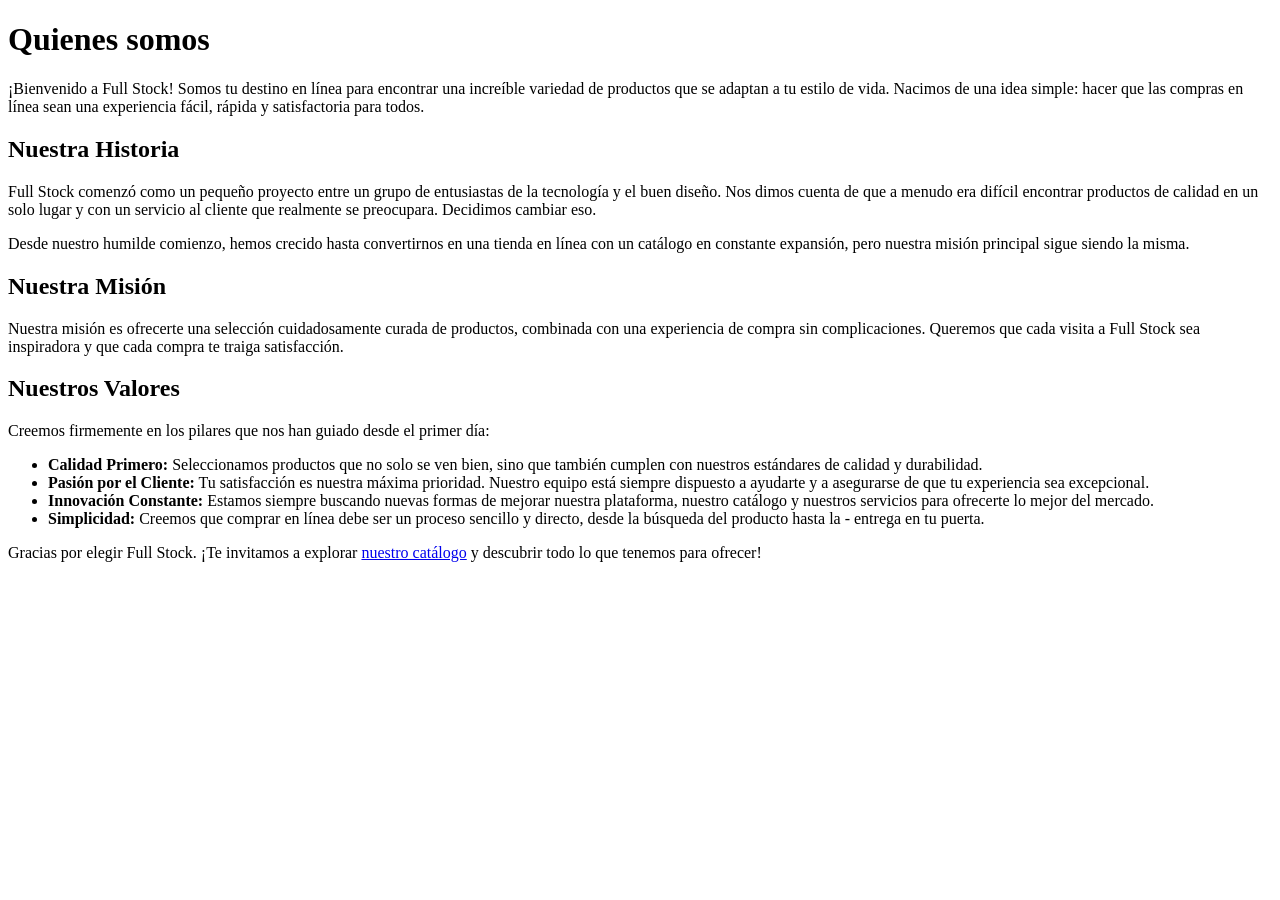
==== about.html @ b3ac774e "Agrega vista Quienes Somos" ====
<!DOCTYPE html>
<html lang="es">
  <head>
    <meta charset="UTF-8" />
    <meta name="viewport" content="width=device-width, initial-scale=1.0" />
    <title>Quienes somos | Full Stock</title>
  </head>
  <body>
    <main>
      <h1>Quienes somos</h1>
      <p>
        ¡Bienvenido a Full Stock! Somos tu destino en línea para encontrar una
        increíble variedad de productos que se adaptan a tu estilo de vida.
        Nacimos de una idea simple: hacer que las compras en línea sean una
        experiencia fácil, rápida y satisfactoria para todos.
      </p>
      <h2>Nuestra Historia</h2>
      <p>
        Full Stock comenzó como un pequeño proyecto entre un grupo de
        entusiastas de la tecnología y el buen diseño. Nos dimos cuenta de que a
        menudo era difícil encontrar productos de calidad en un solo lugar y con
        un servicio al cliente que realmente se preocupara. Decidimos cambiar
        eso.
      </p>
      <p>
        Desde nuestro humilde comienzo, hemos crecido hasta convertirnos en una
        tienda en línea con un catálogo en constante expansión, pero nuestra
        misión principal sigue siendo la misma.
      </p>
      <h2>Nuestra Misión</h2>
      <p>
        Nuestra misión es ofrecerte una selección cuidadosamente curada de
        productos, combinada con una experiencia de compra sin complicaciones.
        Queremos que cada visita a Full Stock sea inspiradora y que cada compra
        te traiga satisfacción.
      </p>
      <h2>Nuestros Valores</h2>
      <p>
        Creemos firmemente en los pilares que nos han guiado desde el primer
        día:
      </p>
      <ul>
        <li>
          <strong>Calidad Primero:</strong>
          Seleccionamos productos que no solo se ven bien, sino que también
          cumplen con nuestros estándares de calidad y durabilidad.
        </li>
        <li>
          <strong>Pasión por el Cliente:</strong> Tu satisfacción es nuestra
          máxima prioridad. Nuestro equipo está siempre dispuesto a ayudarte y a
          asegurarse de que tu experiencia sea excepcional.
        </li>
        <li>
          <strong>Innovación Constante:</strong>
          Estamos siempre buscando nuevas formas de mejorar nuestra plataforma,
          nuestro catálogo y nuestros servicios para ofrecerte lo mejor del
          mercado.
        </li>
        <li>
          <strong>Simplicidad:</strong>
          Creemos que comprar en línea debe ser un proceso sencillo y directo,
          desde la búsqueda del producto hasta la - entrega en tu puerta.
        </li>
      </ul>
      <p>
        Gracias por elegir Full Stock. ¡Te invitamos a explorar
        <!-- Todo: Agrega referencia correcta para 'nuestro catálogo'-->
        <a href="#" target="_blank" rel="noopener noreferrer"
          >nuestro catálogo</a
        >
        y descubrir todo lo que tenemos para ofrecer!
      </p>
    </main>
  </body>
</html>
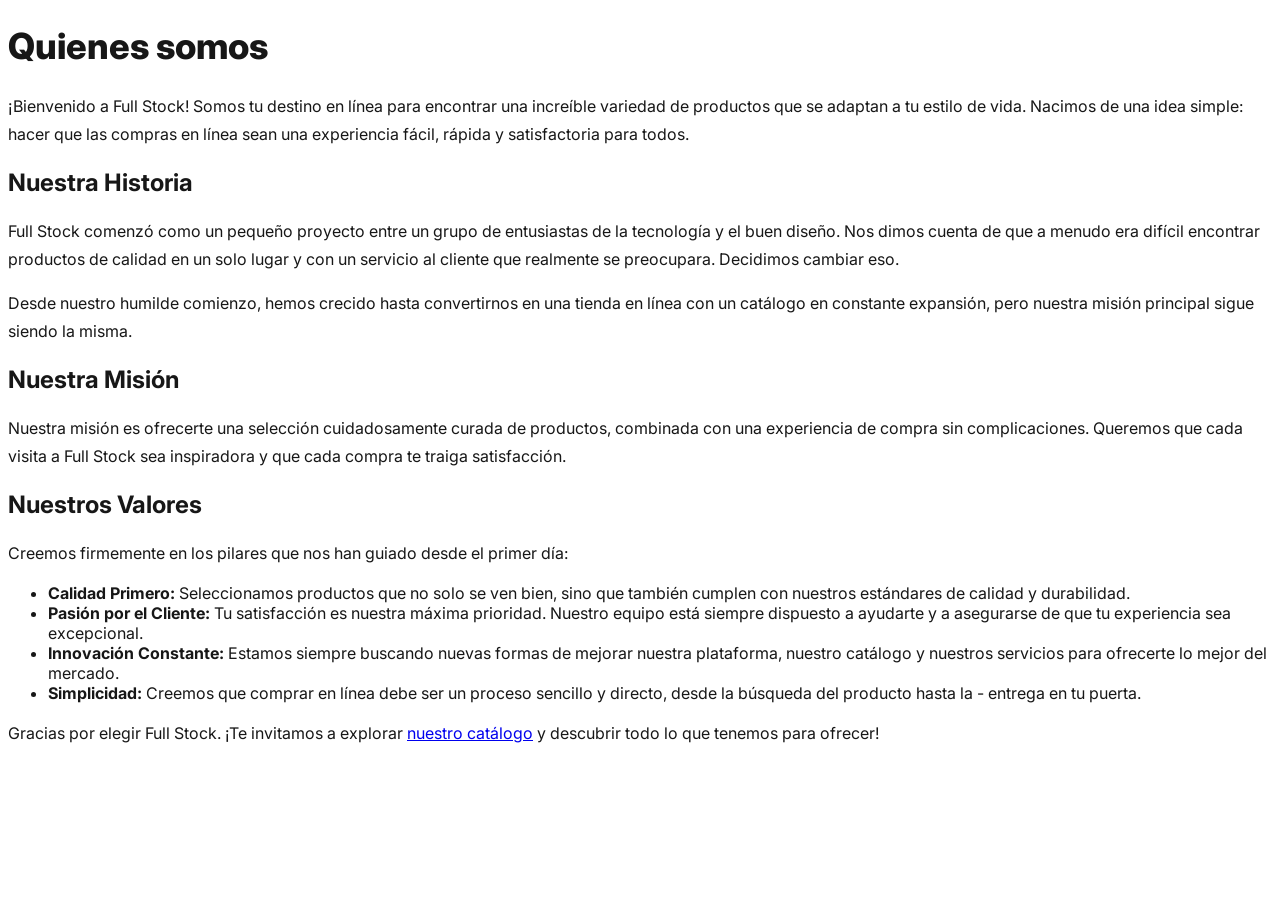
==== commit a8e1e434: "Estiliza vista Quienes Somos con CSS básico" ====
--- a/about.html
+++ b/about.html
@@ -4,6 +4,13 @@
     <meta charset="UTF-8" />
     <meta name="viewport" content="width=device-width, initial-scale=1.0" />
     <title>Quienes somos | Full Stock</title>
+    <link rel="stylesheet" href="./styles.css" />
+    <link rel="preconnect" href="https://fonts.googleapis.com" />
+    <link rel="preconnect" href="https://fonts.gstatic.com" crossorigin />
+    <link
+      href="https://fonts.googleapis.com/css2?family=Inter:400;700;800&display=swap"
+      rel="stylesheet"
+    />
   </head>
   <body>
     <main>
--- a/styles.css
+++ b/styles.css
@@ -0,0 +1,21 @@
+body {
+  color: #171717;
+  background-color: #ffffff;
+  font-family: 'Inter', sans-serif;
+  font-weight: 400;
+  font-size: 1rem;
+}
+
+h1 {
+  font-weight: 800;
+  font-size: 2.25rem;
+}
+
+h2 {
+  font-size: 1.5rem;
+  font-weight: 700;
+}
+
+p {
+  line-height: 1.75rem;
+}
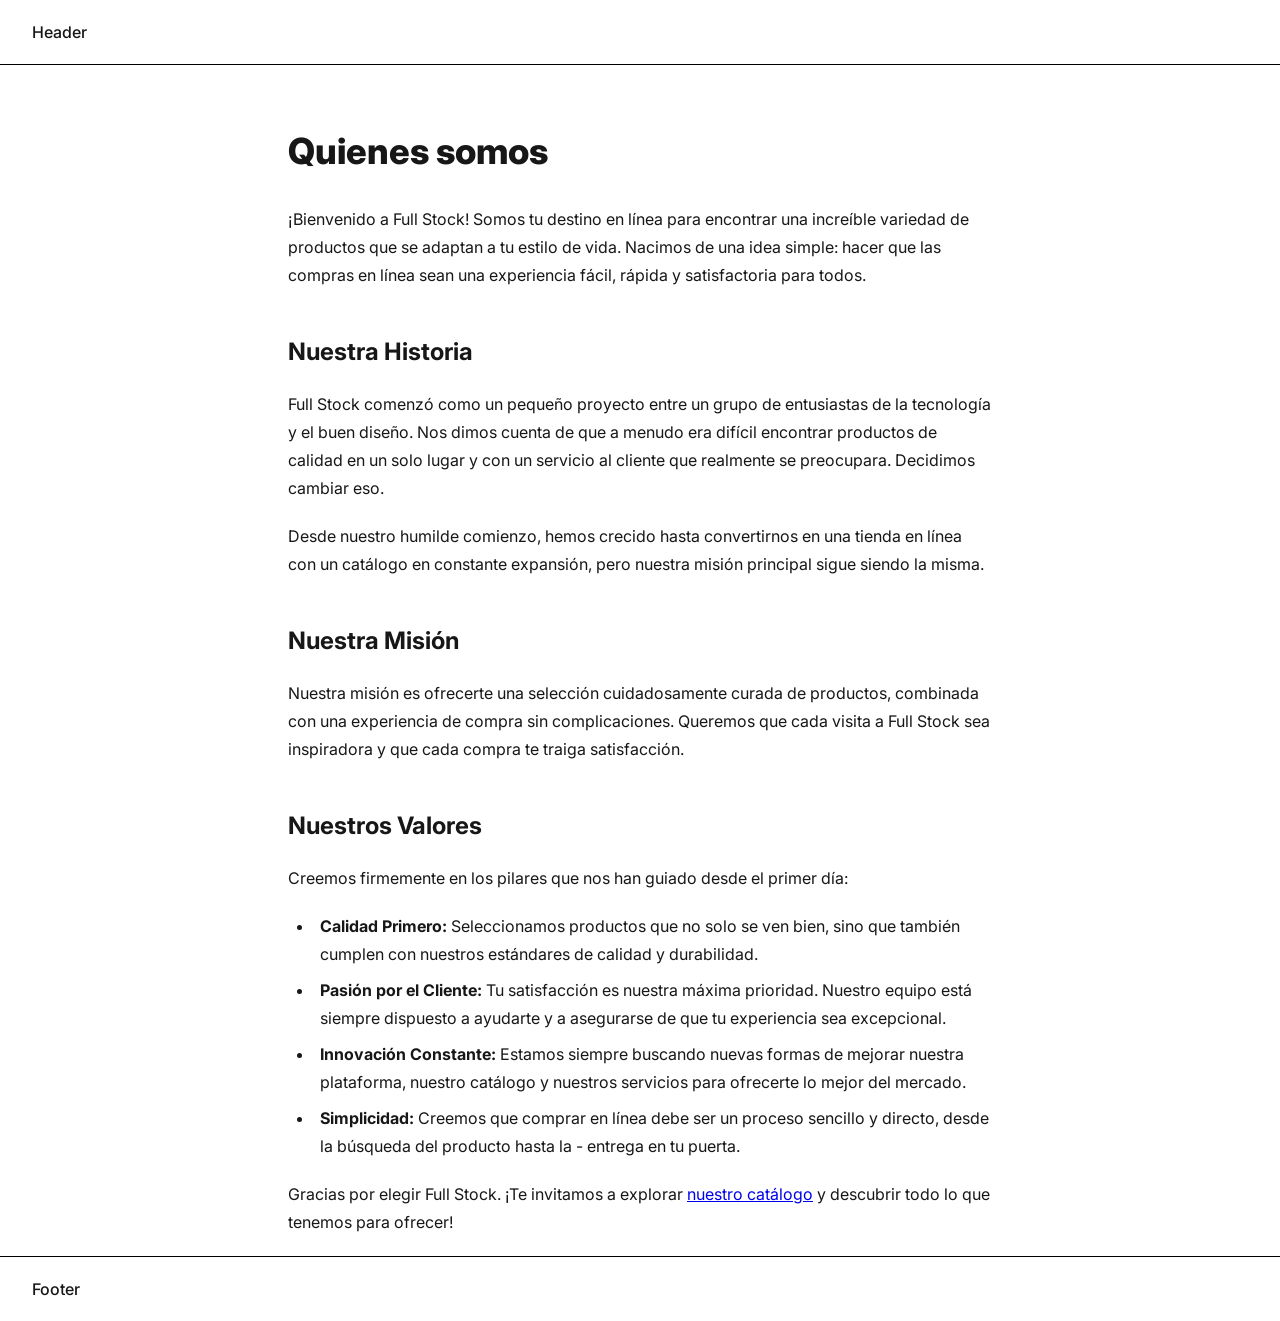
==== commit 1e9cdd7d: "Refactoriza estructura semántica y aplica Box Model en Quienes Somos" ====
--- a/about.html
+++ b/about.html
@@ -4,15 +4,16 @@
     <meta charset="UTF-8" />
     <meta name="viewport" content="width=device-width, initial-scale=1.0" />
     <title>Quienes somos | Full Stock</title>
-    <link rel="stylesheet" href="./styles.css" />
     <link rel="preconnect" href="https://fonts.googleapis.com" />
     <link rel="preconnect" href="https://fonts.gstatic.com" crossorigin />
     <link
       href="https://fonts.googleapis.com/css2?family=Inter:400;700;800&display=swap"
       rel="stylesheet"
     />
+    <link rel="stylesheet" href="./styles.css" />
   </head>
   <body>
+    <header><div>Header</div></header>
     <main>
       <h1>Quienes somos</h1>
       <p>
@@ -78,5 +79,6 @@
         y descubrir todo lo que tenemos para ofrecer!
       </p>
     </main>
+    <footer><div>Footer</div></footer>
   </body>
 </html>
--- a/styles.css
+++ b/styles.css
@@ -1,21 +1,67 @@
+*,
+*::before,
+*::after {
+  margin: 0;
+  padding: 0;
+  box-sizing: border-box;
+}
+
 body {
-  color: #171717;
-  background-color: #ffffff;
   font-family: 'Inter', sans-serif;
   font-weight: 400;
   font-size: 1rem;
+  color: #171717;
+  background-color: #ffffff;
+}
+
+header,
+footer {
+  min-height: 4rem;
+  line-height: 1.5rem;
+  font-size: 1rem;
+  font-weight: 500;
+  padding: 1.25rem 2rem 1.25rem;
+}
+
+header {
+  border-bottom: 1px solid black;
+}
+
+footer {
+  border-top: 1px solid black;
+}
+
+main {
+  margin: 0 auto;
+  max-width: 48rem;
+  padding: 0rem 2rem;
 }
 
 h1 {
+  margin-top: 4rem;
+  margin-bottom: 2rem;
   font-weight: 800;
   font-size: 2.25rem;
 }
 
 h2 {
+  margin: 3rem 0rem 1.5rem;
   font-size: 1.5rem;
   font-weight: 700;
 }
 
 p {
   line-height: 1.75rem;
+  margin-bottom: 1.25rem;
 }
+
+ul {
+  padding-left: 1.625rem;
+  margin-bottom: 1.25rem;
+}
+
+li {
+  line-height: 1.75rem;
+  margin: 0.5rem 0;
+  padding-left: 0.375rem;
+}
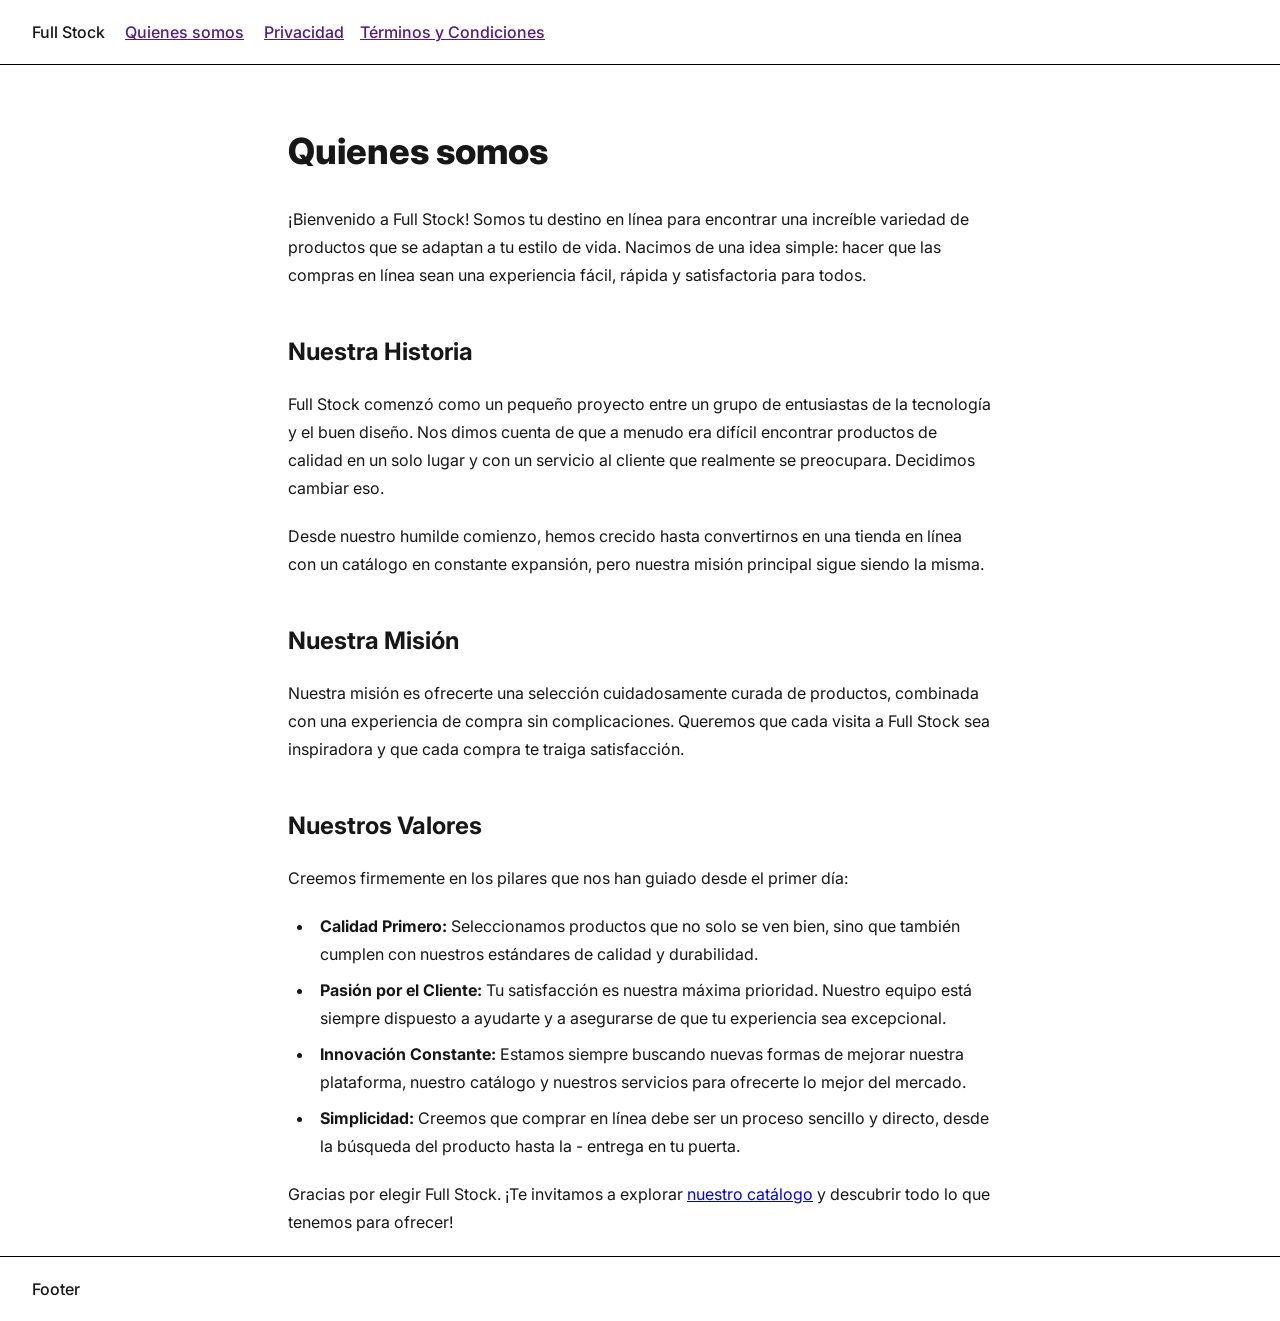
==== commit ee5c11a8: "Crea links de navegacion en Header" ====
--- a/about.html
+++ b/about.html
@@ -10,10 +10,18 @@
       href="https://fonts.googleapis.com/css2?family=Inter:400;700;800&display=swap"
       rel="stylesheet"
     />
-    <link rel="stylesheet" href="./styles.css" />
+    <link rel="stylesheet" href="./css/styles.css" />
   </head>
   <body>
-    <header><div>Header</div></header>
+    <header>
+      <div class="nav-container">
+        <span class="future-logo">Full Stock</span>
+        <nav>
+          <a href="">Quienes somos</a> <a href="">Privacidad</a
+          ><a href="">Términos y Condiciones</a>
+        </nav>
+      </div>
+    </header>
     <main>
       <h1>Quienes somos</h1>
       <p>
@@ -79,6 +87,11 @@
         y descubrir todo lo que tenemos para ofrecer!
       </p>
     </main>
-    <footer><div>Footer</div></footer>
+    <footer>
+      <div class="nav-container">
+        <span class="future-logo">Footer</span>
+        <nav></nav>
+      </div>
+    </footer>
   </body>
 </html>
--- a/css/styles.css
+++ b/css/styles.css
@@ -0,0 +1,80 @@
+*,
+*::before,
+*::after {
+  margin: 0;
+  padding: 0;
+  box-sizing: border-box;
+}
+
+body {
+  font-family: 'Inter', sans-serif;
+  font-weight: 400;
+  font-size: 1rem;
+  color: #171717;
+  background-color: #ffffff;
+}
+
+header {
+  border-bottom: 1px solid black;
+}
+.nav-container {
+  max-width: 80rem;
+  margin: 0 auto;
+  min-height: 4rem;
+  line-height: 1.5rem;
+  font-size: 1rem;
+  font-weight: 500;
+  padding: 1.25rem 2rem 1.25rem;
+}
+
+.future-logo {
+  margin-right: 1rem;
+}
+
+nav {
+  display: inline;
+}
+
+nav a {
+  margin-right: 1rem;
+  padding: 0px;
+}
+
+footer {
+  border-top: 1px solid black;
+}
+
+main {
+  margin: 0 auto;
+  max-width: 48rem;
+  padding: 0rem 2rem;
+}
+
+h1 {
+  margin-top: 4rem;
+  margin-bottom: 2rem;
+  font-weight: 800;
+  font-size: 2.25rem;
+}
+
+h2 {
+  margin: 3rem 0rem 1.5rem;
+  font-size: 1.5rem;
+  font-weight: 700;
+}
+
+p {
+  line-height: 1.75rem;
+  margin-bottom: 1.25rem;
+}
+
+ul {
+  padding-left: 1.625rem;
+  margin-bottom: 1.25rem;
+}
+
+li {
+  line-height: 1.75rem;
+  margin: 0.5rem 0;
+  padding-left: 0.375rem;
+}
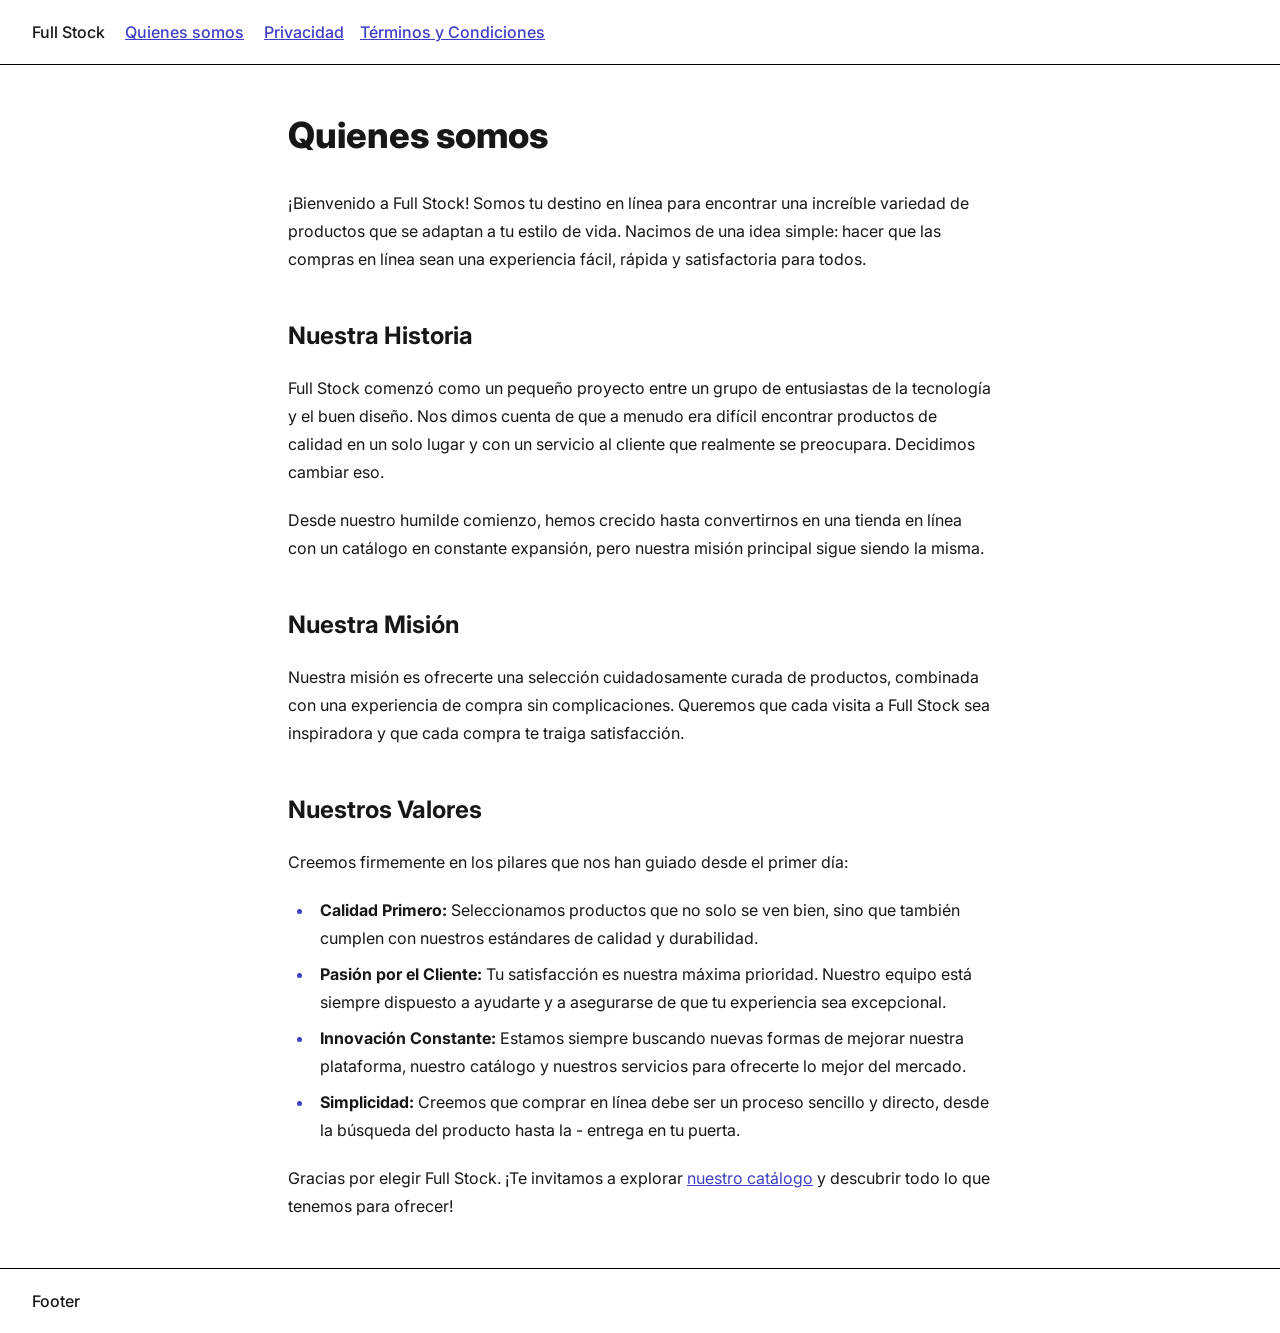
==== commit 1f18d19f: "Agrega paginas privacy y terms" ====
--- a/about.html
+++ b/about.html
@@ -7,7 +7,7 @@
     <link rel="preconnect" href="https://fonts.googleapis.com" />
     <link rel="preconnect" href="https://fonts.gstatic.com" crossorigin />
     <link
-      href="https://fonts.googleapis.com/css2?family=Inter:400;700;800&display=swap"
+      href="https://fonts.googleapis.com/css2?family=Inter:wght@400;700;800&display=swap"
       rel="stylesheet"
     />
     <link rel="stylesheet" href="./css/styles.css" />
@@ -15,72 +15,84 @@
   <body>
     <header>
       <div class="nav-container">
-        <span class="future-logo">Full Stock</span>
+        <span>Full Stock</span>
         <nav>
-          <a href="">Quienes somos</a> <a href="">Privacidad</a
-          ><a href="">Términos y Condiciones</a>
+          <a href="./about.html">Quienes somos</a>
+          <a href="./privacy.html">Privacidad</a
+          ><a href="./terms.html">Términos y Condiciones</a>
         </nav>
       </div>
     </header>
     <main>
-      <h1>Quienes somos</h1>
-      <p>
-        ¡Bienvenido a Full Stock! Somos tu destino en línea para encontrar una
-        increíble variedad de productos que se adaptan a tu estilo de vida.
-        Nacimos de una idea simple: hacer que las compras en línea sean una
-        experiencia fácil, rápida y satisfactoria para todos.
-      </p>
-      <h2>Nuestra Historia</h2>
-      <p>
-        Full Stock comenzó como un pequeño proyecto entre un grupo de
-        entusiastas de la tecnología y el buen diseño. Nos dimos cuenta de que a
-        menudo era difícil encontrar productos de calidad en un solo lugar y con
-        un servicio al cliente que realmente se preocupara. Decidimos cambiar
-        eso.
-      </p>
-      <p>
-        Desde nuestro humilde comienzo, hemos crecido hasta convertirnos en una
-        tienda en línea con un catálogo en constante expansión, pero nuestra
-        misión principal sigue siendo la misma.
-      </p>
-      <h2>Nuestra Misión</h2>
-      <p>
-        Nuestra misión es ofrecerte una selección cuidadosamente curada de
-        productos, combinada con una experiencia de compra sin complicaciones.
-        Queremos que cada visita a Full Stock sea inspiradora y que cada compra
-        te traiga satisfacción.
-      </p>
-      <h2>Nuestros Valores</h2>
-      <p>
-        Creemos firmemente en los pilares que nos han guiado desde el primer
-        día:
-      </p>
-      <ul>
-        <li>
-          <strong>Calidad Primero:</strong>
-          Seleccionamos productos que no solo se ven bien, sino que también
-          cumplen con nuestros estándares de calidad y durabilidad.
-        </li>
-        <li>
-          <strong>Pasión por el Cliente:</strong> Tu satisfacción es nuestra
-          máxima prioridad. Nuestro equipo está siempre dispuesto a ayudarte y a
-          asegurarse de que tu experiencia sea excepcional.
-        </li>
-        <li>
-          <strong>Innovación Constante:</strong>
-          Estamos siempre buscando nuevas formas de mejorar nuestra plataforma,
-          nuestro catálogo y nuestros servicios para ofrecerte lo mejor del
-          mercado.
-        </li>
-        <li>
-          <strong>Simplicidad:</strong>
-          Creemos que comprar en línea debe ser un proceso sencillo y directo,
-          desde la búsqueda del producto hasta la - entrega en tu puerta.
-        </li>
-      </ul>
+      <section>
+        <h1>Quienes somos</h1>
+        <p>
+          ¡Bienvenido a Full Stock! Somos tu destino en línea para encontrar una
+          increíble variedad de productos que se adaptan a tu estilo de vida.
+          Nacimos de una idea simple: hacer que las compras en línea sean una
+          experiencia fácil, rápida y satisfactoria para todos.
+        </p>
+      </section>
+
+      <section>
+        <h2>Nuestra Historia</h2>
+        <p>
+          Full Stock comenzó como un pequeño proyecto entre un grupo de
+          entusiastas de la tecnología y el buen diseño. Nos dimos cuenta de que
+          a menudo era difícil encontrar productos de calidad en un solo lugar y
+          con un servicio al cliente que realmente se preocupara. Decidimos
+          cambiar eso.
+        </p>
+        <p>
+          Desde nuestro humilde comienzo, hemos crecido hasta convertirnos en
+          una tienda en línea con un catálogo en constante expansión, pero
+          nuestra misión principal sigue siendo la misma.
+        </p>
+      </section>
+
+      <section>
+        <h2>Nuestra Misión</h2>
+        <p>
+          Nuestra misión es ofrecerte una selección cuidadosamente curada de
+          productos, combinada con una experiencia de compra sin complicaciones.
+          Queremos que cada visita a Full Stock sea inspiradora y que cada
+          compra te traiga satisfacción.
+        </p>
+      </section>
+
+      <section>
+        <h2>Nuestros Valores</h2>
+        <p>
+          Creemos firmemente en los pilares que nos han guiado desde el primer
+          día:
+        </p>
+        <ul>
+          <li>
+            <strong>Calidad Primero:</strong>
+            Seleccionamos productos que no solo se ven bien, sino que también
+            cumplen con nuestros estándares de calidad y durabilidad.
+          </li>
+          <li>
+            <strong>Pasión por el Cliente:</strong> Tu satisfacción es nuestra
+            máxima prioridad. Nuestro equipo está siempre dispuesto a ayudarte y
+            a asegurarse de que tu experiencia sea excepcional.
+          </li>
+          <li>
+            <strong>Innovación Constante:</strong>
+            Estamos siempre buscando nuevas formas de mejorar nuestra
+            plataforma, nuestro catálogo y nuestros servicios para ofrecerte lo
+            mejor del mercado.
+          </li>
+          <li>
+            <strong>Simplicidad:</strong>
+            Creemos que comprar en línea debe ser un proceso sencillo y directo,
+            desde la búsqueda del producto hasta la - entrega en tu puerta.
+          </li>
+        </ul>
+      </section>
       <p>
         Gracias por elegir Full Stock. ¡Te invitamos a explorar
-        <!-- Todo: Agrega referencia correcta para 'nuestro catálogo'-->
+        <!-- Todo: Agrega referencia correcta para 'nuestro catálogo' -->
         <a href="#" target="_blank" rel="noopener noreferrer"
           >nuestro catálogo</a
         >
@@ -89,8 +101,8 @@
     </main>
     <footer>
       <div class="nav-container">
-        <span class="future-logo">Footer</span>
-        <nav></nav>
+        <span>Footer</span>
+        <!-- <nav></nav> -->
       </div>
     </footer>
   </body>
--- a/css/styles.css
+++ b/css/styles.css
@@ -1,15 +1,15 @@
 *,
 *::before,
 *::after {
+  padding: 0;
   margin: 0;
-  padding: 0;
   box-sizing: border-box;
 }
 
 body {
   font-family: 'Inter', sans-serif;
+  font-size: 1rem;
   font-weight: 400;
-  font-size: 1rem;
   color: #171717;
   background-color: #ffffff;
 }
@@ -17,17 +17,18 @@
 header {
   border-bottom: 1px solid black;
 }
+
 .nav-container {
   max-width: 80rem;
+  min-height: 4rem;
+  padding: 1.25rem 2rem 1.25rem;
   margin: 0 auto;
-  min-height: 4rem;
   line-height: 1.5rem;
   font-size: 1rem;
   font-weight: 500;
-  padding: 1.25rem 2rem 1.25rem;
 }
 
-.future-logo {
+.nav-container span {
   margin-right: 1rem;
 }
 
@@ -35,9 +36,13 @@
   display: inline;
 }
 
+a {
+  color: #3f3fc6;
+}
+
 nav a {
+  padding: 0px;
   margin-right: 1rem;
-  padding: 0px;
 }
 
 footer {
@@ -45,36 +50,50 @@
 }
 
 main {
-  margin: 0 auto;
   max-width: 48rem;
   padding: 0rem 2rem;
+  margin: 3rem auto;
+}
+
+section {
+  margin-top: 3rem;
 }
 
 h1 {
-  margin-top: 4rem;
   margin-bottom: 2rem;
+  font-size: 2.25rem;
   font-weight: 800;
-  font-size: 2.25rem;
 }
 
 h2 {
-  margin: 3rem 0rem 1.5rem;
+  margin-bottom: 1.5rem;
   font-size: 1.5rem;
   font-weight: 700;
 }
 
 p {
+  margin-bottom: 1.25rem;
   line-height: 1.75rem;
-  margin-bottom: 1.25rem;
 }
 
 ul {
   padding-left: 1.625rem;
   margin-bottom: 1.25rem;
+  list-style: disc;
 }
 
 li {
+  padding-left: 0.375rem;
+  margin: 0.5rem 0;
   line-height: 1.75rem;
-  margin: 0.5rem 0;
-  padding-left: 0.375rem;
 }
+
+li::marker {
+  color: #3f3fc6;
+}
+
+code {
+  font-family: 'Inter', sans-serif;
+  font-size: 0.875rem;
+  font-weight: 600;
+}
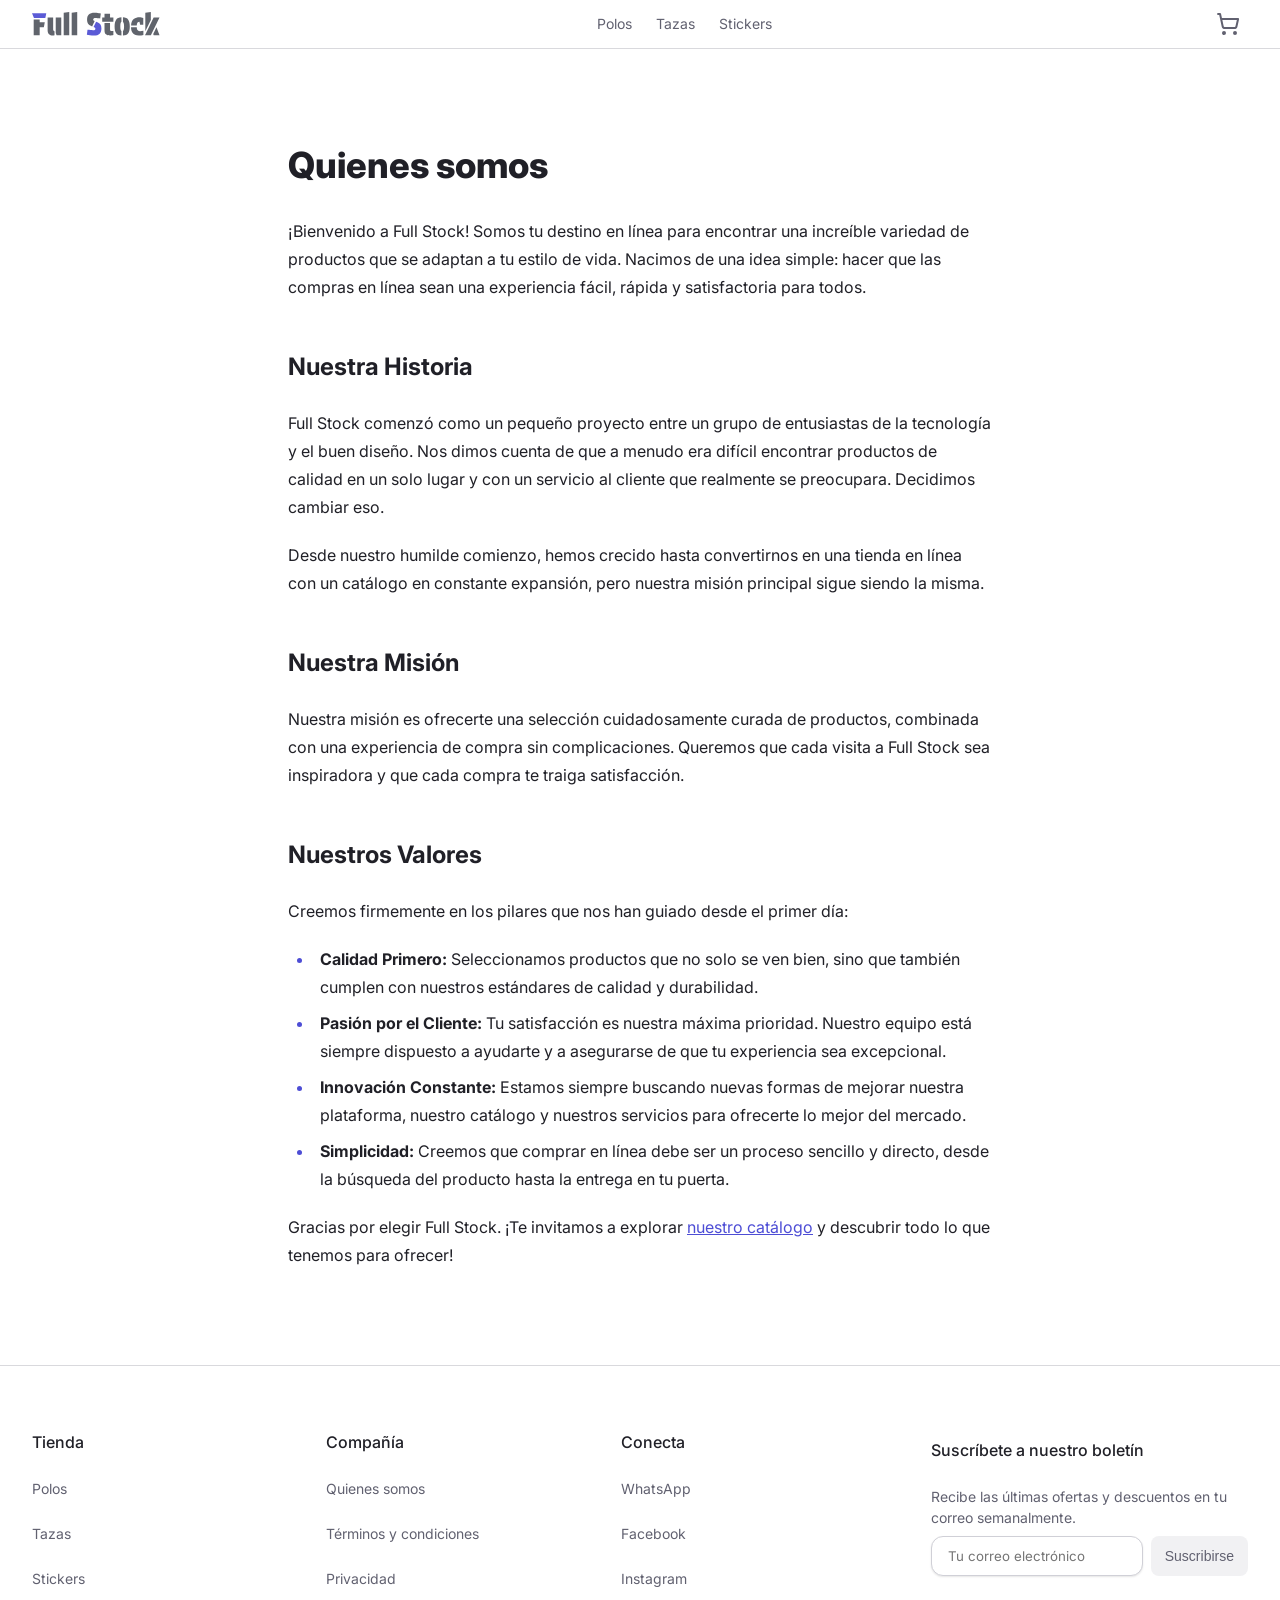
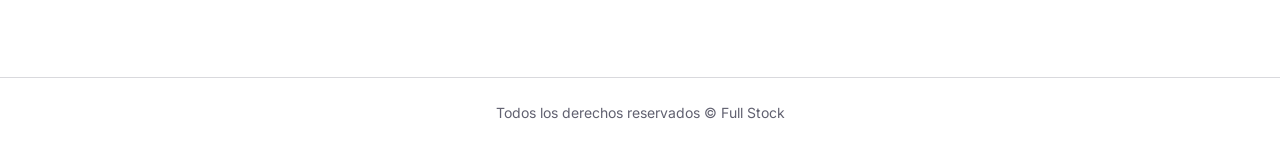
==== commit 05de1387: "Termina refactorizacion de index y paginas con contenido - Agrega logo como un ancla hacia home (ind" ====
--- a/about.html
+++ b/about.html
@@ -7,102 +7,196 @@
     <link rel="preconnect" href="https://fonts.googleapis.com" />
     <link rel="preconnect" href="https://fonts.gstatic.com" crossorigin />
     <link
-      href="https://fonts.googleapis.com/css2?family=Inter:wght@400;700;800&display=swap"
+      href="https://fonts.googleapis.com/css2?family=Inter:wght@100..900&display=swap"
       rel="stylesheet"
     />
-    <link rel="stylesheet" href="./css/styles.css" />
+    <link rel="stylesheet" href="./css/index.css" />
   </head>
   <body>
-    <header>
-      <div class="nav-container">
-        <span>Full Stock</span>
-        <nav>
-          <a href="./about.html">Quienes somos</a>
-          <a href="./privacy.html">Privacidad</a
-          ><a href="./terms.html">Términos y Condiciones</a>
+    <header class="header">
+      <div class="container container--header">
+        <a class="logo-container" href="./index.html">
+          <img
+            class="header__logo"
+            src="./images/Full Stock.svg"
+            alt="Logo de FullStock"
+            width="128"
+          />
+        </a>
+        <nav class="header__nav">
+          <ul class="header__links">
+            <li class="header__link header__link--polos">Polos</li>
+            <li class="header__link header__link--tazas">Tazas</li>
+            <li class="header__link header__link--stickers">Stickers</li>
+          </ul>
         </nav>
+        <button class="button button--ghost button--xl-icon">
+          <svg
+            width="24"
+            height="24"
+            viewBox="0 0 24 24"
+            fill="none"
+            xmlns="http://www.w3.org/2000/svg"
+          >
+            <path
+              d="M2.05005 2.05005H4.05005L6.71005 14.47C6.80763 14.9249 7.06072 15.3315 7.42576 15.6199C7.7908 15.9083 8.24495 16.0604 8.71005 16.05H18.49C18.9452 16.0493 19.3865 15.8933 19.7411 15.6079C20.0956 15.3224 20.3422 14.9246 20.4401 14.48L22.09 7.05005H5.12005M9 21C9 21.5523 8.55228 22 8 22C7.44772 22 7 21.5523 7 21C7 20.4477 7.44772 20 8 20C8.55228 20 9 20.4477 9 21ZM20 21C20 21.5523 19.5523 22 19 22C18.4477 22 18 21.5523 18 21C18 20.4477 18.4477 20 19 20C19.5523 20 20 20.4477 20 21Z"
+              stroke="currentColor"
+              stroke-width="2"
+              stroke-linecap="round"
+              stroke-linejoin="round"
+            />
+          </svg>
+        </button>
       </div>
     </header>
-    <main>
-      <section>
-        <h1>Quienes somos</h1>
-        <p>
-          ¡Bienvenido a Full Stock! Somos tu destino en línea para encontrar una
-          increíble variedad de productos que se adaptan a tu estilo de vida.
-          Nacimos de una idea simple: hacer que las compras en línea sean una
-          experiencia fácil, rápida y satisfactoria para todos.
+    <main class="content">
+      <section class="section about">
+        <div class="container">
+          <div class="about__item">
+            <h1 class="about__title">Quienes somos</h1>
+            <p class="about__text">
+              ¡Bienvenido a Full Stock! Somos tu destino en línea para encontrar
+              una increíble variedad de productos que se adaptan a tu estilo de
+              vida. Nacimos de una idea simple: hacer que las compras en línea
+              sean una experiencia fácil, rápida y satisfactoria para todos.
+            </p>
+          </div>
+
+          <div class="about__item">
+            <h2 class="about__subtitle">Nuestra Historia</h2>
+            <p class="about__text">
+              Full Stock comenzó como un pequeño proyecto entre un grupo de
+              entusiastas de la tecnología y el buen diseño. Nos dimos cuenta de
+              que a menudo era difícil encontrar productos de calidad en un solo
+              lugar y con un servicio al cliente que realmente se preocupara.
+              Decidimos cambiar eso.
+            </p>
+            <p class="about__text">
+              Desde nuestro humilde comienzo, hemos crecido hasta convertirnos
+              en una tienda en línea con un catálogo en constante expansión,
+              pero nuestra misión principal sigue siendo la misma.
+            </p>
+          </div>
+
+          <div class="about__item">
+            <h2 class="about__subtitle">Nuestra Misión</h2>
+            <p class="about__text">
+              Nuestra misión es ofrecerte una selección cuidadosamente curada de
+              productos, combinada con una experiencia de compra sin
+              complicaciones. Queremos que cada visita a Full Stock sea
+              inspiradora y que cada compra te traiga satisfacción.
+            </p>
+          </div>
+
+          <div class="about__item">
+            <h2 class="about__subtitle">Nuestros Valores</h2>
+            <p class="about__text">
+              Creemos firmemente en los pilares que nos han guiado desde el
+              primer día:
+            </p>
+            <ul class="about__list">
+              <li class="about__list-item">
+                <strong class="about__list-strong">Calidad Primero:</strong>
+                Seleccionamos productos que no solo se ven bien, sino que
+                también cumplen con nuestros estándares de calidad y
+                durabilidad.
+              </li>
+              <li class="about__list-item">
+                <strong class="about__list-strong"
+                  >Pasión por el Cliente:</strong
+                >
+                Tu satisfacción es nuestra máxima prioridad. Nuestro equipo está
+                siempre dispuesto a ayudarte y a asegurarse de que tu
+                experiencia sea excepcional.
+              </li>
+              <li class="about__list-item">
+                <strong class="about__list-strong"
+                  >Innovación Constante:</strong
+                >
+                Estamos siempre buscando nuevas formas de mejorar nuestra
+                plataforma, nuestro catálogo y nuestros servicios para ofrecerte
+                lo mejor del mercado.
+              </li>
+              <li class="about__list-item">
+                <strong class="about__list-strong">Simplicidad:</strong>
+                Creemos que comprar en línea debe ser un proceso sencillo y
+                directo, desde la búsqueda del producto hasta la entrega en tu
+                puerta.
+              </li>
+            </ul>
+          </div>
+
+          <div class="about__item">
+            <p class="about__text about__text--last">
+              Gracias por elegir Full Stock. ¡Te invitamos a explorar
+              <a href="./index.html" class="about__link">nuestro catálogo</a>
+              y descubrir todo lo que tenemos para ofrecer!
+            </p>
+          </div>
+        </div>
+      </section>
+    </main>
+    <footer class="footer">
+      <section class="section-sm container footer__main-container">
+        <nav class="footer__nav">
+          <div class="footer__nav-column">
+            <h4 class="footer__nav-title">Tienda</h4>
+            <ul class="footer__links">
+              <li class="footer__link"><a href="#">Polos</a></li>
+              <li class="footer__link"><a href="#">Tazas</a></li>
+              <li class="footer__link"><a href="#">Stickers</a></li>
+            </ul>
+          </div>
+
+          <div class="footer__nav-column">
+            <h4 class="footer__nav-title">Compañía</h4>
+            <ul class="footer__links">
+              <li class="footer__link">
+                <a href="./about.html">Quienes somos</a>
+              </li>
+              <li class="footer__link">
+                <a href="./terms.html">Términos y condiciones</a>
+              </li>
+              <li class="footer__link">
+                <a href="./privacy.html">Privacidad</a>
+              </li>
+            </ul>
+          </div>
+
+          <div class="footer__nav-column">
+            <h4 class="footer__nav-title">Conecta</h4>
+            <ul class="footer__links">
+              <li class="footer__link"><a href="#">WhatsApp</a></li>
+              <li class="footer__link"><a href="#">Facebook</a></li>
+              <li class="footer__link"><a href="#">Instagram</a></li>
+            </ul>
+          </div>
+        </nav>
+
+        <div class="footer__boletin">
+          <h4 class="footer__boletin-title">Suscríbete a nuestro boletín</h4>
+          <p class="footer__copy">
+            Recibe las últimas ofertas y descuentos en tu correo semanalmente.
+          </p>
+          <form class="footer__input-container">
+            <label for="footer-input" class="sr-only">Correo electrónico</label>
+            <input
+              type="email"
+              class="footer__boletin-input"
+              id="footer-input"
+              placeholder="Tu correo electrónico"
+            />
+            <button class="button button--lg button--secondary">
+              Suscribirse
+            </button>
+          </form>
+        </div>
+      </section>
+
+      <div class="footer__copyright">
+        <p class="footer__copyright-text">
+          Todos los derechos reservados &copy; Full Stock
         </p>
-      </section>
-
-      <section>
-        <h2>Nuestra Historia</h2>
-        <p>
-          Full Stock comenzó como un pequeño proyecto entre un grupo de
-          entusiastas de la tecnología y el buen diseño. Nos dimos cuenta de que
-          a menudo era difícil encontrar productos de calidad en un solo lugar y
-          con un servicio al cliente que realmente se preocupara. Decidimos
-          cambiar eso.
-        </p>
-        <p>
-          Desde nuestro humilde comienzo, hemos crecido hasta convertirnos en
-          una tienda en línea con un catálogo en constante expansión, pero
-          nuestra misión principal sigue siendo la misma.
-        </p>
-      </section>
-
-      <section>
-        <h2>Nuestra Misión</h2>
-        <p>
-          Nuestra misión es ofrecerte una selección cuidadosamente curada de
-          productos, combinada con una experiencia de compra sin complicaciones.
-          Queremos que cada visita a Full Stock sea inspiradora y que cada
-          compra te traiga satisfacción.
-        </p>
-      </section>
-
-      <section>
-        <h2>Nuestros Valores</h2>
-        <p>
-          Creemos firmemente en los pilares que nos han guiado desde el primer
-          día:
-        </p>
-        <ul>
-          <li>
-            <strong>Calidad Primero:</strong>
-            Seleccionamos productos que no solo se ven bien, sino que también
-            cumplen con nuestros estándares de calidad y durabilidad.
-          </li>
-          <li>
-            <strong>Pasión por el Cliente:</strong> Tu satisfacción es nuestra
-            máxima prioridad. Nuestro equipo está siempre dispuesto a ayudarte y
-            a asegurarse de que tu experiencia sea excepcional.
-          </li>
-          <li>
-            <strong>Innovación Constante:</strong>
-            Estamos siempre buscando nuevas formas de mejorar nuestra
-            plataforma, nuestro catálogo y nuestros servicios para ofrecerte lo
-            mejor del mercado.
-          </li>
-          <li>
-            <strong>Simplicidad:</strong>
-            Creemos que comprar en línea debe ser un proceso sencillo y directo,
-            desde la búsqueda del producto hasta la - entrega en tu puerta.
-          </li>
-        </ul>
-      </section>
-      <p>
-        Gracias por elegir Full Stock. ¡Te invitamos a explorar
-        <!-- Todo: Agrega referencia correcta para 'nuestro catálogo' -->
-        <a href="#" target="_blank" rel="noopener noreferrer"
-          >nuestro catálogo</a
-        >
-        y descubrir todo lo que tenemos para ofrecer!
-      </p>
-    </main>
-    <footer>
-      <div class="nav-container">
-        <span>Footer</span>
-        <!-- <nav></nav> -->
       </div>
     </footer>
   </body>
--- a/css/index.css
+++ b/css/index.css
@@ -0,0 +1,36 @@
+/* css/index.css */
+
+/* 1. Foundation */
+@import url('1_foundation/tokens.css');
+@import url('1_foundation/reset.css');
+@import url('1_foundation/global.css');
+
+/* 2. Layout */
+@import url('2_layout/container.css');
+@import url('2_layout/section.css');
+@import url('2_layout/section-sm.css');
+
+/* 3. Components */
+@import url('3_components/header.css');
+@import url('3_components/main-nav.css');
+@import url('3_components/nav-item.css');
+
+@import url('3_components/hero.css');
+
+@import url('3_components/categories.css');
+@import url('3_components/category.css');
+
+@import url('3_components/features.css');
+@import url('3_components/feature.css');
+
+@import url('3_components/footer.css');
+@import url('3_components/links-group.css');
+@import url('3_components/input.css');
+@import url('3_components/newsletter-form.css');
+@import url('3_components/content.css');
+
+
+@import url('3_components/button.css');
+
+/* 4. Utilities */
+@import url('4_utilities/utilities.css');
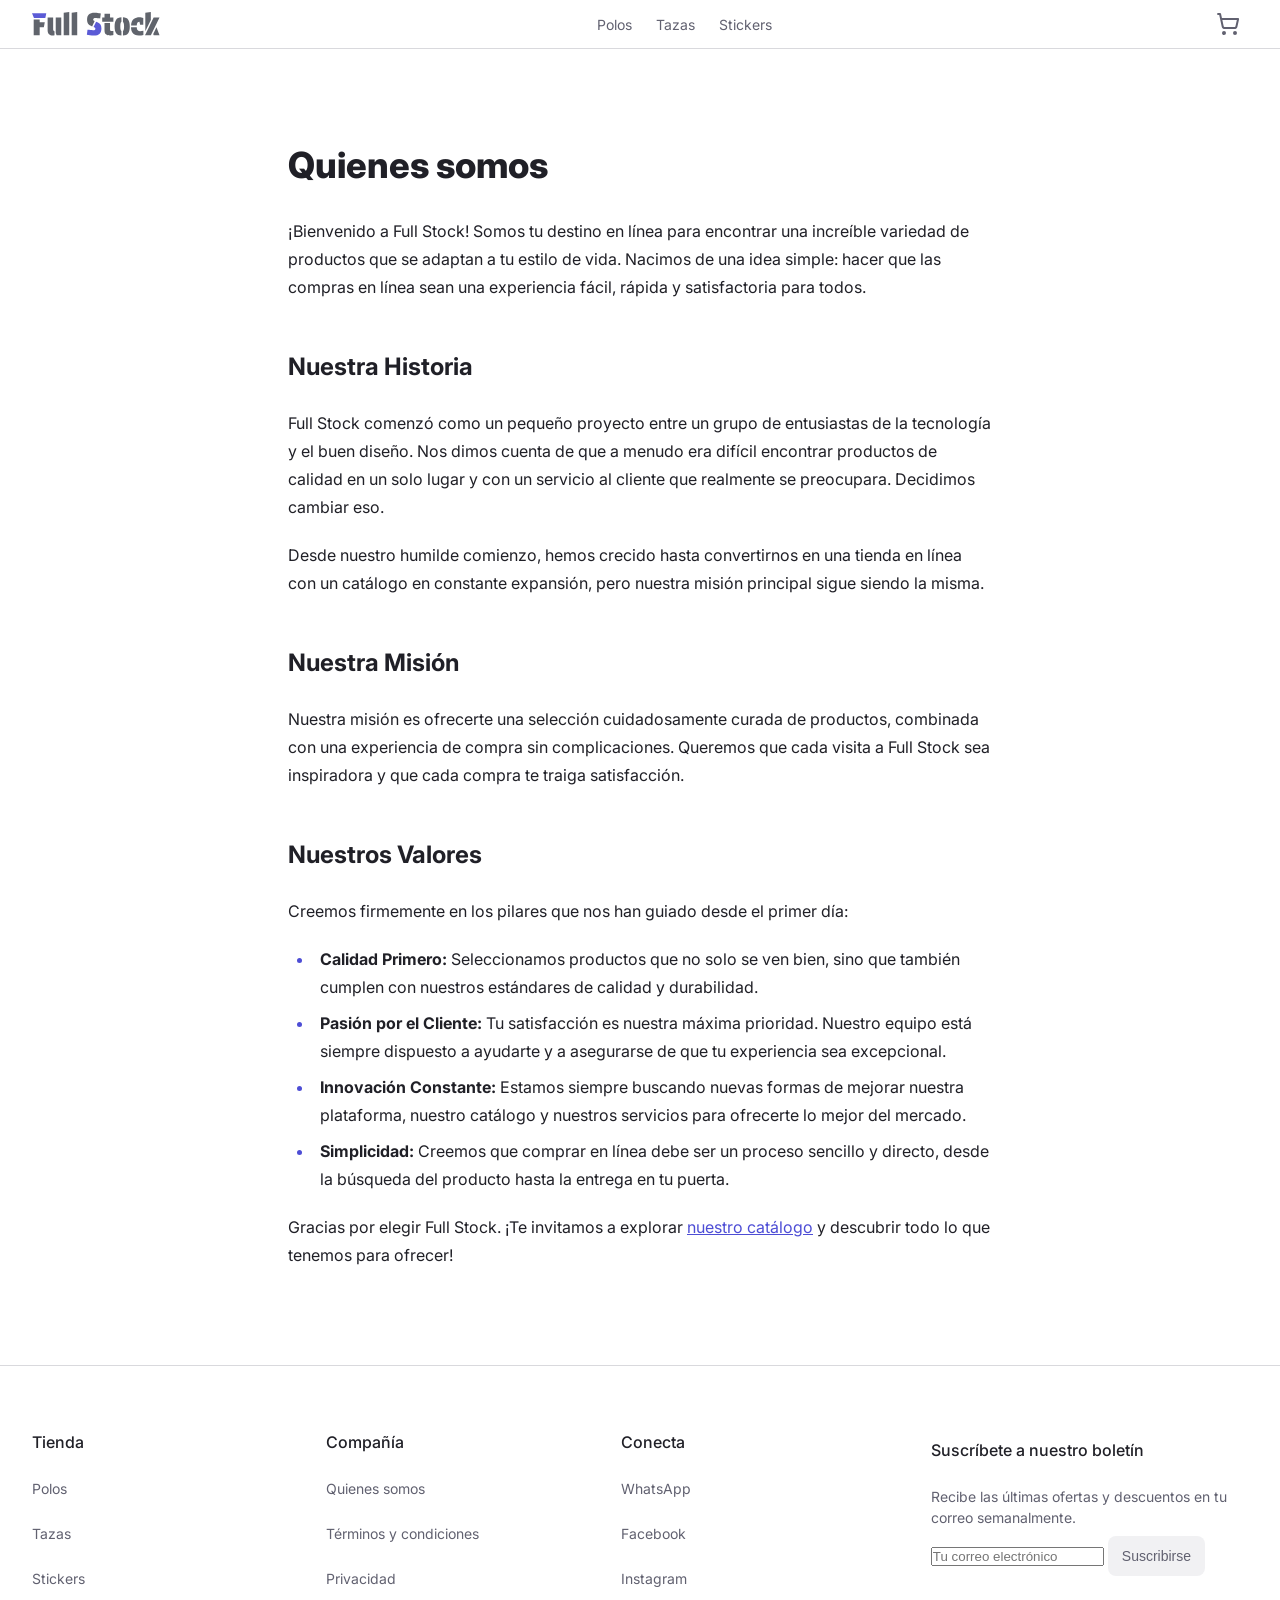
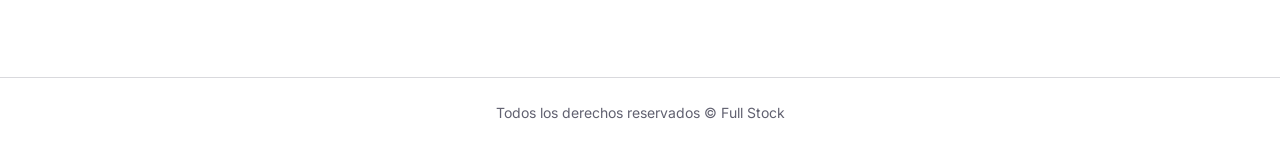
==== commit dc532689: "Agrega fotos de polos, pagina de polos (category-catalog.html)" ====
--- a/about.html
+++ b/about.html
@@ -25,9 +25,15 @@
         </a>
         <nav class="header__nav">
           <ul class="header__links">
-            <li class="header__link header__link--polos">Polos</li>
-            <li class="header__link header__link--tazas">Tazas</li>
-            <li class="header__link header__link--stickers">Stickers</li>
+            <li class="header__item header__item--polos">
+              <a href="./polos.html" class="header__link">Polos</a>
+            </li>
+            <li class="header__item header__item--tazas">
+              <a href="./tazas.html" class="header__link">Tazas</a>
+            </li>
+            <li class="header__item header__item--stickers">
+              <a href="./stickers.html" class="header__link">Stickers</a>
+            </li>
           </ul>
         </nav>
         <button class="button button--ghost button--xl-icon">
@@ -142,9 +148,11 @@
           <div class="footer__nav-column">
             <h4 class="footer__nav-title">Tienda</h4>
             <ul class="footer__links">
-              <li class="footer__link"><a href="#">Polos</a></li>
-              <li class="footer__link"><a href="#">Tazas</a></li>
-              <li class="footer__link"><a href="#">Stickers</a></li>
+              <li class="footer__link"><a href="./polos.html">Polos</a></li>
+              <li class="footer__link"><a href="./tazas.html">Tazas</a></li>
+              <li class="footer__link">
+                <a href="./stickers.html">Stickers</a>
+              </li>
             </ul>
           </div>
 
--- a/css/index.css
+++ b/css/index.css
@@ -9,6 +9,7 @@
 @import url('2_layout/container.css');
 @import url('2_layout/section.css');
 @import url('2_layout/section-sm.css');
+@import url('2_layout/sidebar-layout.css');
 
 /* 3. Components */
 @import url('3_components/header.css');
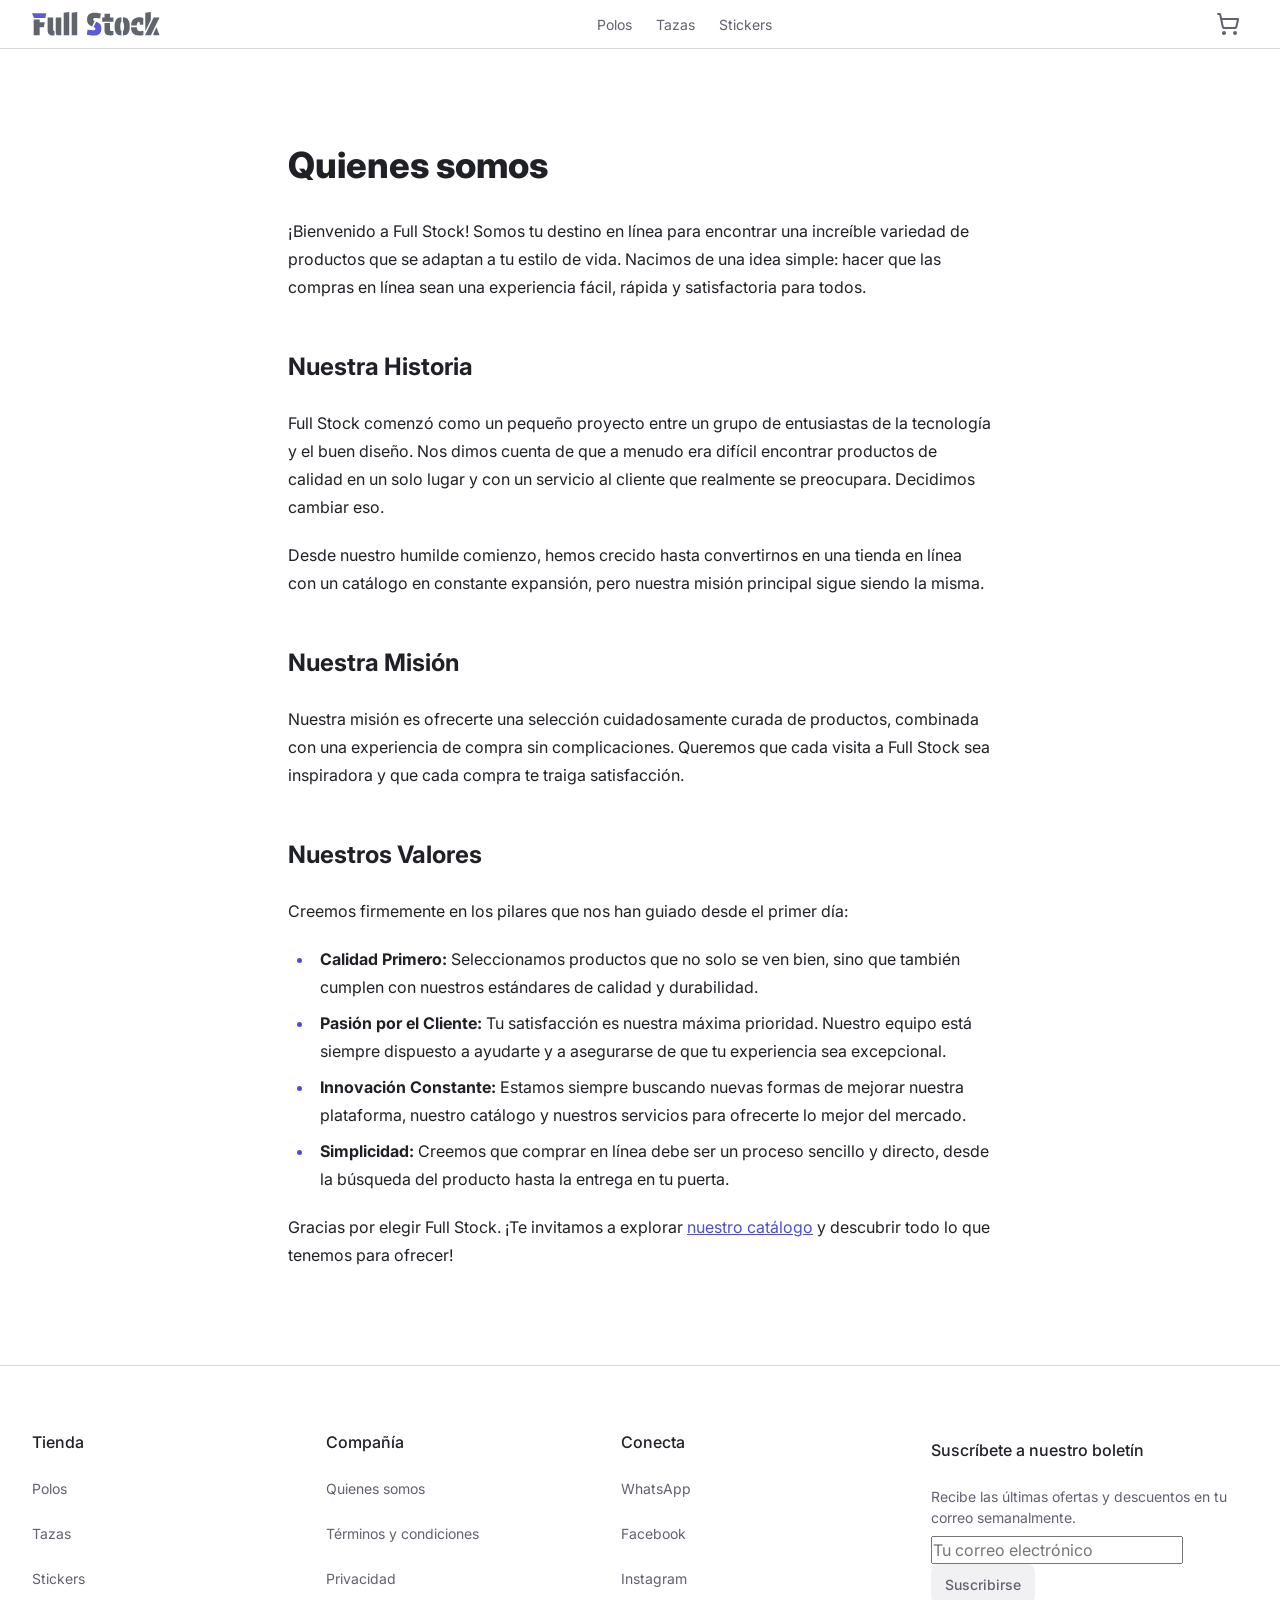
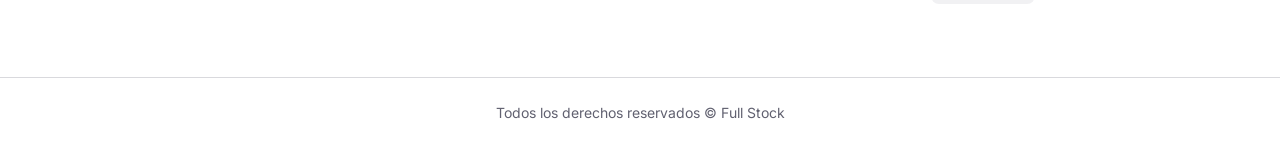
==== commit 3c7d8fbe: "Refactoriza estilos tipograficos creando tokens y utilities/typography.css para tipografia" ====
--- a/about.html
+++ b/about.html
@@ -12,7 +12,7 @@
     />
     <link rel="stylesheet" href="./css/index.css" />
   </head>
-  <body>
+  <body class="vertical-page-layout">
     <header class="header">
       <div class="container container--header">
         <a class="logo-container" href="./index.html">
--- a/css/index.css
+++ b/css/index.css
@@ -6,6 +6,7 @@
 @import url('1_foundation/global.css');
 
 /* 2. Layout */
+@import url('2_layout/vertical-page-layout.css');
 @import url('2_layout/container.css');
 @import url('2_layout/section.css');
 @import url('2_layout/section-sm.css');
@@ -26,12 +27,28 @@
 
 @import url('3_components/footer.css');
 @import url('3_components/links-group.css');
-@import url('3_components/input.css');
 @import url('3_components/newsletter-form.css');
 @import url('3_components/content.css');
 
+@import url('3_components/product-detail.css');
+@import url('3_components/price-filter.css');
+@import url('3_components/products-grid.css');
+@import url('3_components/product.css');
+
+@import url('3_components/cart.css');
+
+@import url('3_components/checkout.css');
+@import url('3_components/checkout-form.css');
+@import url('3_components/fieldset.css'); /* Extra but necessary because is used on different pages */
+@import url('3_components/select.css');
+
+@import url('3_components/form-field.css');
+@import url('3_components/input.css');
+
+@import url('3_components/order-confirmation.css');
 
 @import url('3_components/button.css');
 
 /* 4. Utilities */
 @import url('4_utilities/utilities.css');
+@import url('4_utilities/typography.css');
